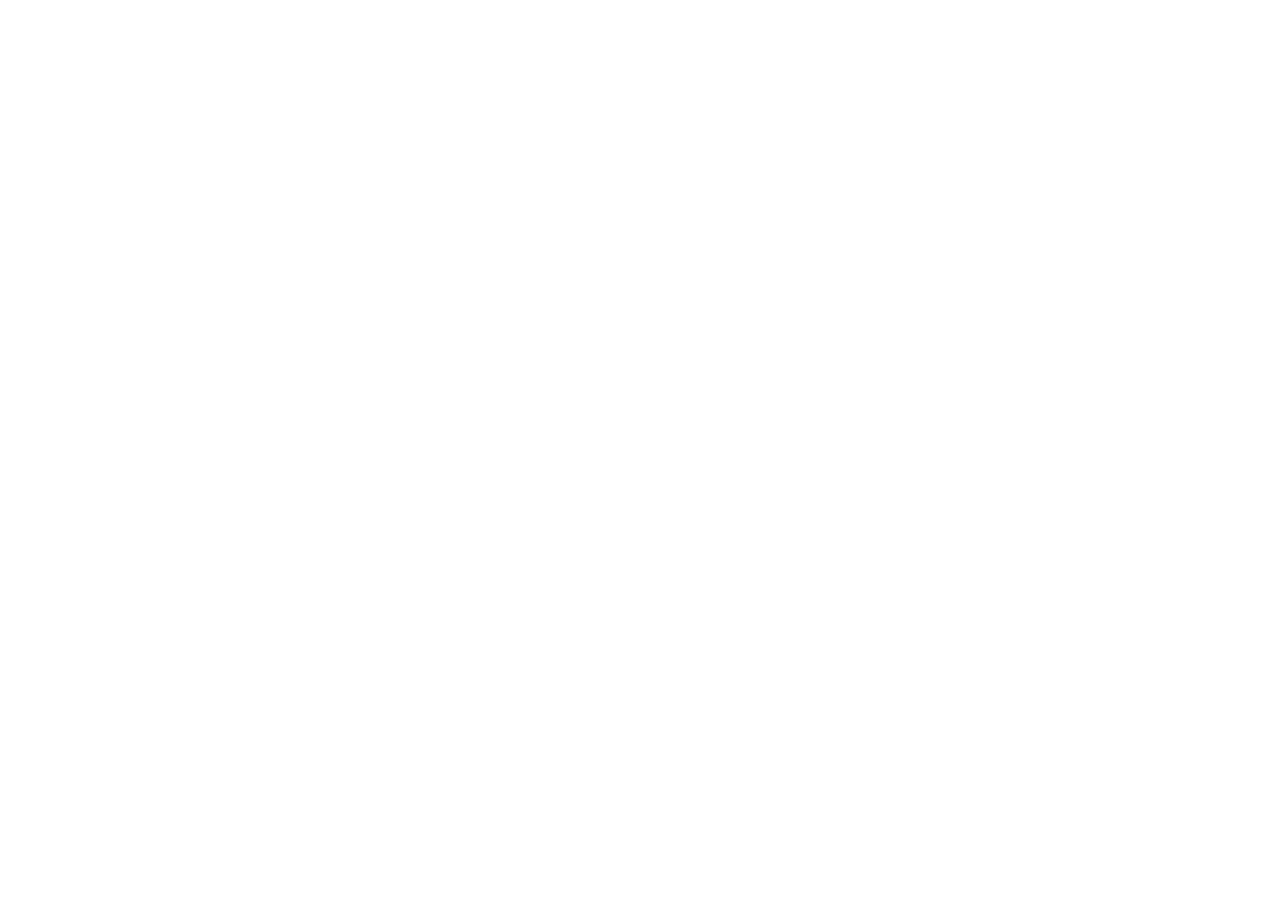
==== index.html @ 46bae38f "iniciando o projeto-social" ====
<!DOCTYPE html>
<html lang="pt-br">
<head>
    <meta charset="UTF-8">
    <meta name="viewport" content="width=device-width, initial-scale=1.0">
    <link rel="shortcut icon" href="favicon.ico" type="image/x-icon">
    <title>Projeto Redes Sociais</title>
</head>
<body>
    
</body>
</html>
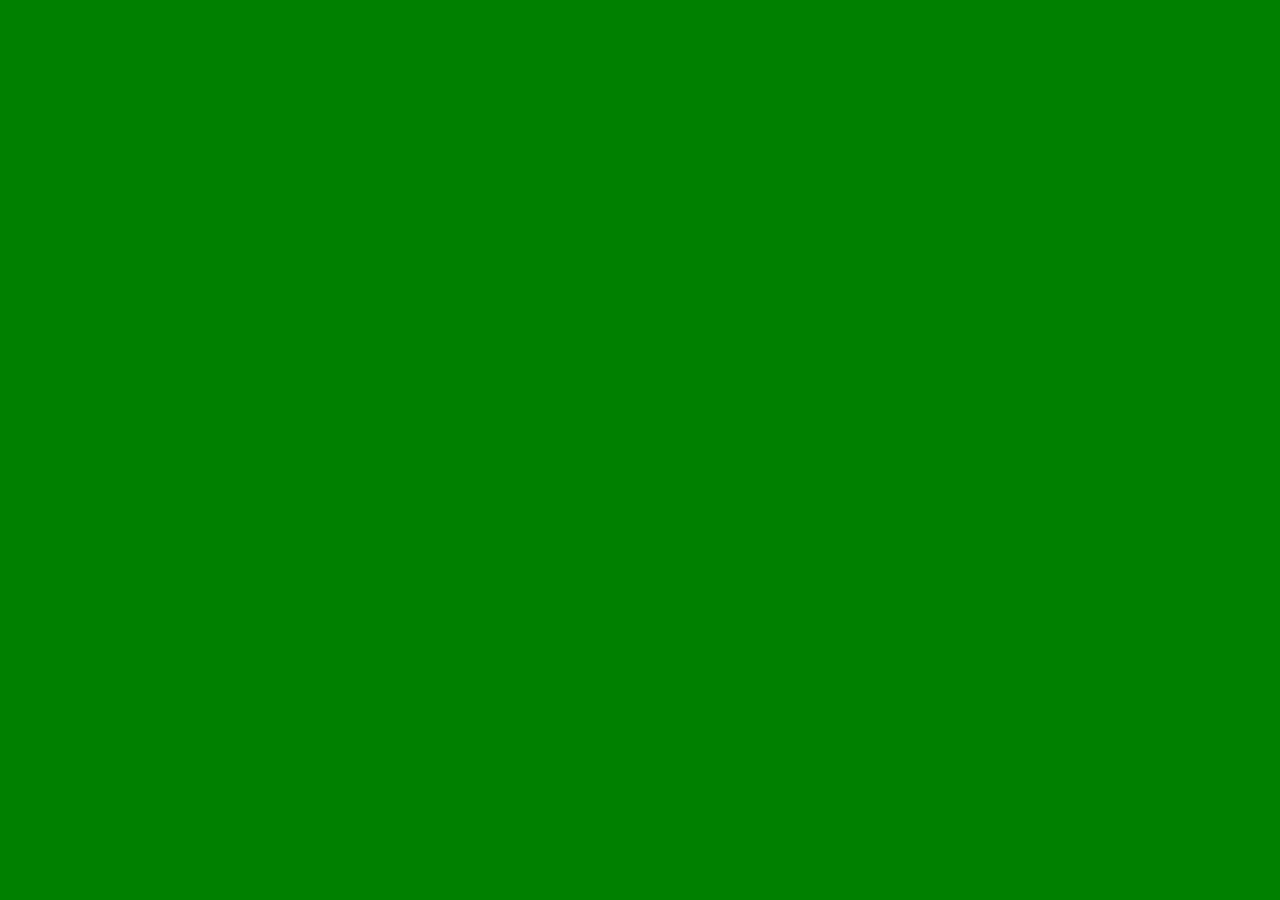
==== commit eeb5a662: "Tela inicial do projeto Cordel" ====
--- a/index.html
+++ b/index.html
@@ -5,8 +5,17 @@
     <meta name="viewport" content="width=device-width, initial-scale=1.0">
     <link rel="shortcut icon" href="favicon.ico" type="image/x-icon">
     <title>Projeto Redes Sociais</title>
+    <link rel="stylesheet" href="estilos/style.css">
 </head>
 <body>
-    
+    <main>
+        <section id="telefone">
+
+        </section>
+
+        <section id="redes-sociais">
+
+        </section>
+    </main>
 </body>
 </html>--- a/estilos/style.css
+++ b/estilos/style.css
@@ -0,0 +1,33 @@
+@charset "UTF-8";
+
+*{
+    margin: 0px;
+    padding: 0px;
+    font-family: Arial, Helvetica, sans-serif;
+}
+
+html, body{
+    background-color: black;
+    height: 100vh;
+    width: 100vw;
+}
+
+main{
+    height: 100vh;
+    width: 100vw;
+    position: relative;
+    background-color: green;
+}
+
+section#telefone{
+    position: absolute;
+    top: 50%;
+    left: 50%;
+    transform: translate(-50%, -50%);
+
+    width: 500px;
+    width: 500px-=;
+    background-color: blue;
+
+    
+}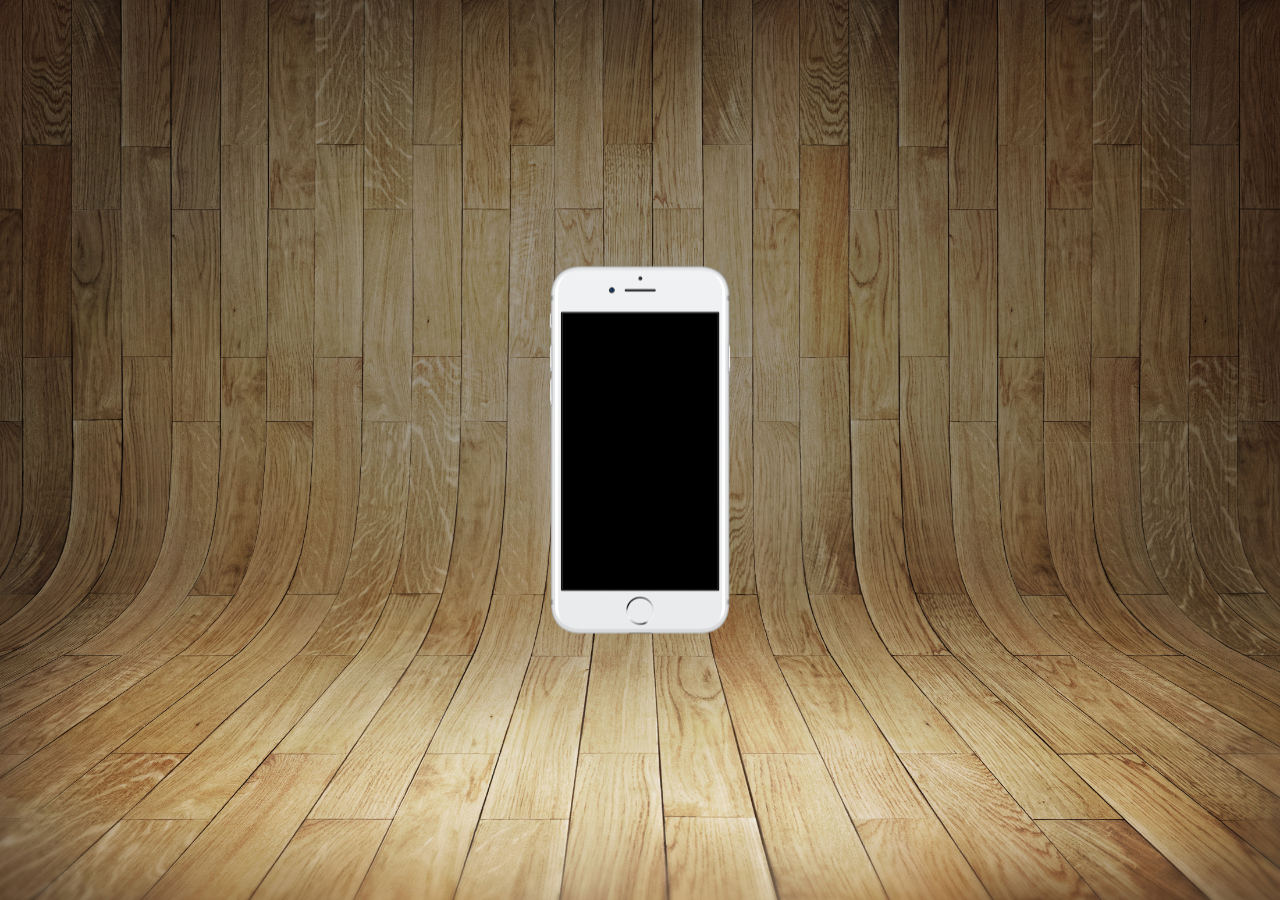
==== commit 52bc095f: "conclusão da tela inicial do projeto-social" ====
--- a/index.html
+++ b/index.html
@@ -16,6 +16,10 @@
         <section id="redes-sociais">
 
         </section>
+
+        <div>
+            
+        </div>
     </main>
 </body>
 </html>--- a/estilos/style.css
+++ b/estilos/style.css
@@ -6,28 +6,31 @@
     font-family: Arial, Helvetica, sans-serif;
 }
 
-html, body{
-    background-color: black;
+body{
+    background-image: url(../imagens/fundo-madeira.jpg);
+      
+    background-repeat: no-repeat;
+    background-size: cover;
+
     height: 100vh;
-    width: 100vw;
+    width: 100vh;
 }
-
 main{
     height: 100vh;
     width: 100vw;
     position: relative;
-    background-color: green;
 }
 
 section#telefone{
     position: absolute;
     top: 50%;
     left: 50%;
+
+
+    background-image: url(../imagens/frame-iphone3.png);
+    background-repeat: no-repeat;
     transform: translate(-50%, -50%);
-
-    width: 500px;
-    width: 500px-=;
-    background-color: blue;
-
+    height: 371px;
+    width: 184px;
     
 }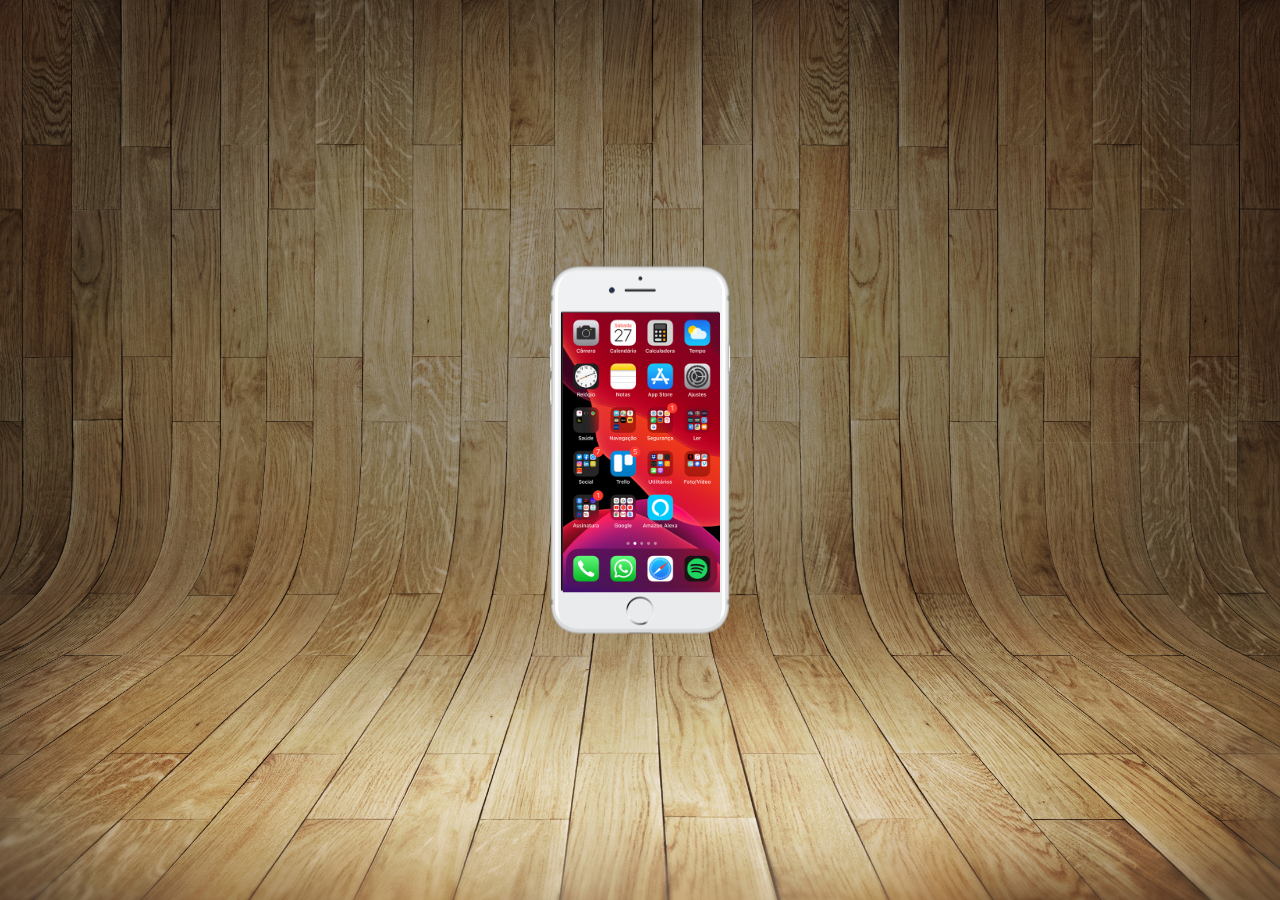
==== commit 92e1c8e5: "criei a tela home" ====
--- a/index.html
+++ b/index.html
@@ -10,16 +10,10 @@
 <body>
     <main>
         <section id="telefone">
-
+            <iframe src="home.html" frameborder="0" id="tela"></iframe>
         </section>
-
         <section id="redes-sociais">
-
         </section>
-
-        <div>
-            
-        </div>
     </main>
 </body>
 </html>--- a/estilos/style.css
+++ b/estilos/style.css
@@ -33,4 +33,12 @@
     height: 371px;
     width: 184px;
     
+}
+
+iframe#tela{
+    position: relative;
+    top: 13%;
+    left: 8%;
+    width: 157px;
+    height: 280px;
 }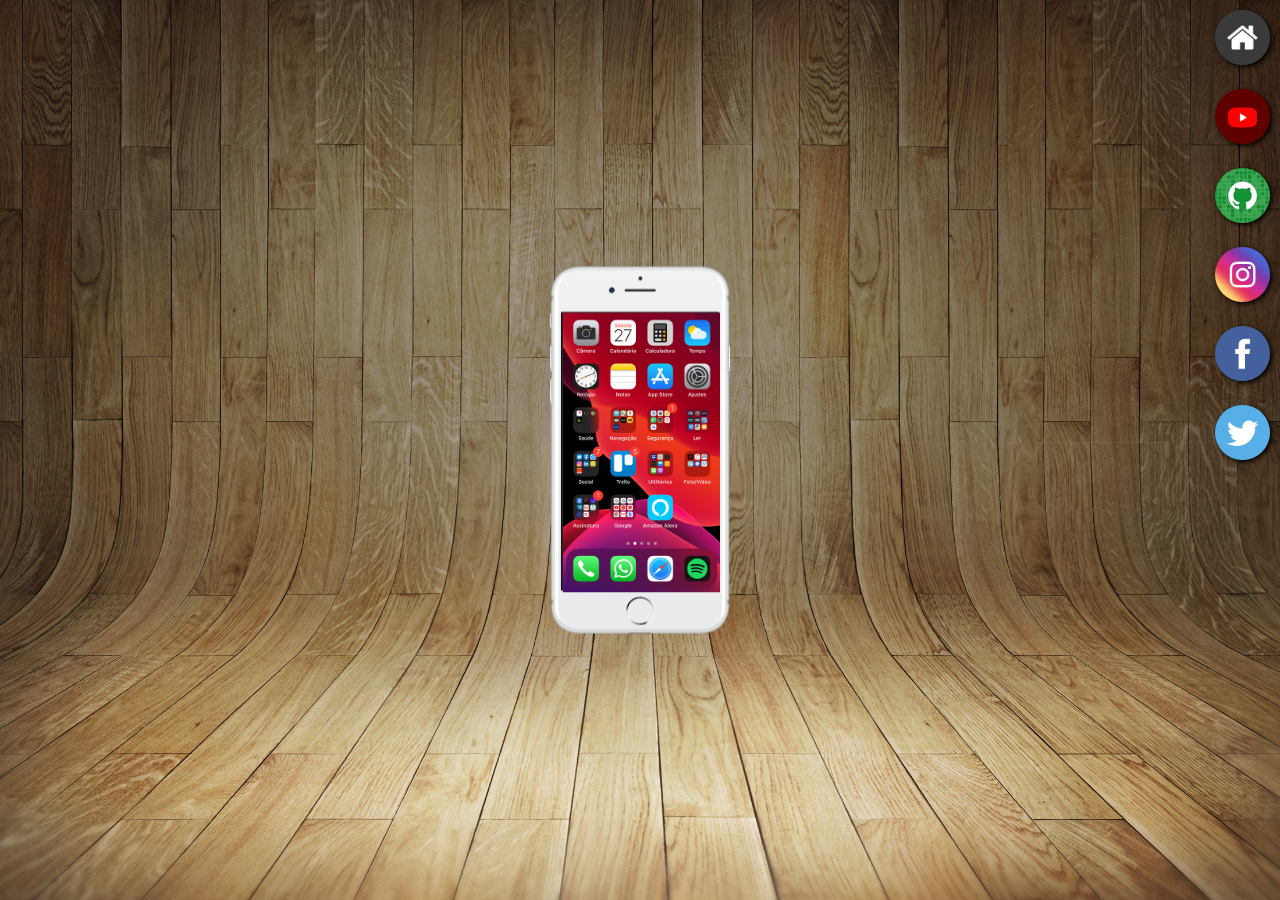
==== commit 0e925b0e: "criei botões na lateral" ====
--- a/index.html
+++ b/index.html
@@ -10,9 +10,21 @@
 <body>
     <main>
         <section id="telefone">
-            <iframe src="home.html" frameborder="0" id="tela"></iframe>
+            <iframe src="home.html" frameborder="0" name="tela" id="tela"></iframe>
         </section>
+
         <section id="redes-sociais">
+            <a href="#" target="tela"> <img src="imagens/logo-home.jpg" alt=""> </a>
+              <br>            
+            <a href="#" target="tela"> <img src="imagens/logo-youtube.jpg" alt=""></a>
+              <br>
+            <a href="#" target="tela"> <img src="imagens/logo-github.jpg" alt=""> </a>
+              <br>
+            <a href="#" target="tela"><img src="imagens/logo-instagram.jpg" alt=""> </a>
+              <br>
+            <a href="#" target="tela"> <img src="imagens/logo-facebook.jpg" alt=""></a>
+              <br>
+            <a href="#" target="tela"> <img src="imagens/logo-twitter.jpg" alt=""></a>
         </section>
     </main>
 </body>
--- a/estilos/style.css
+++ b/estilos/style.css
@@ -6,7 +6,7 @@
     font-family: Arial, Helvetica, sans-serif;
 }
 
-body{
+ body{
     background-image: url(../imagens/fundo-madeira.jpg);
       
     background-repeat: no-repeat;
@@ -14,6 +14,7 @@
 
     height: 100vh;
     width: 100vh;
+    overflow: clip;
 }
 main{
     height: 100vh;
@@ -41,4 +42,23 @@
     left: 8%;
     width: 157px;
     height: 280px;
+}
+
+section#redes-sociais{
+    text-align: right;
+}
+
+section#redes-sociais img{
+    width: 55px;
+    margin: 10px;
+    border-radius: 50px;
+    box-shadow: 2px 2px 5px black;
+    box-sizing: border-box;
+}
+
+section#redes-sociais img:hover{
+    border: 1px solid white;
+    transform: translate(-5px, -5px);
+    box-shadow: 5px 5px 10px rgba(0, 0, 0, 0.493);
+    transition: transform 0.3s;
 }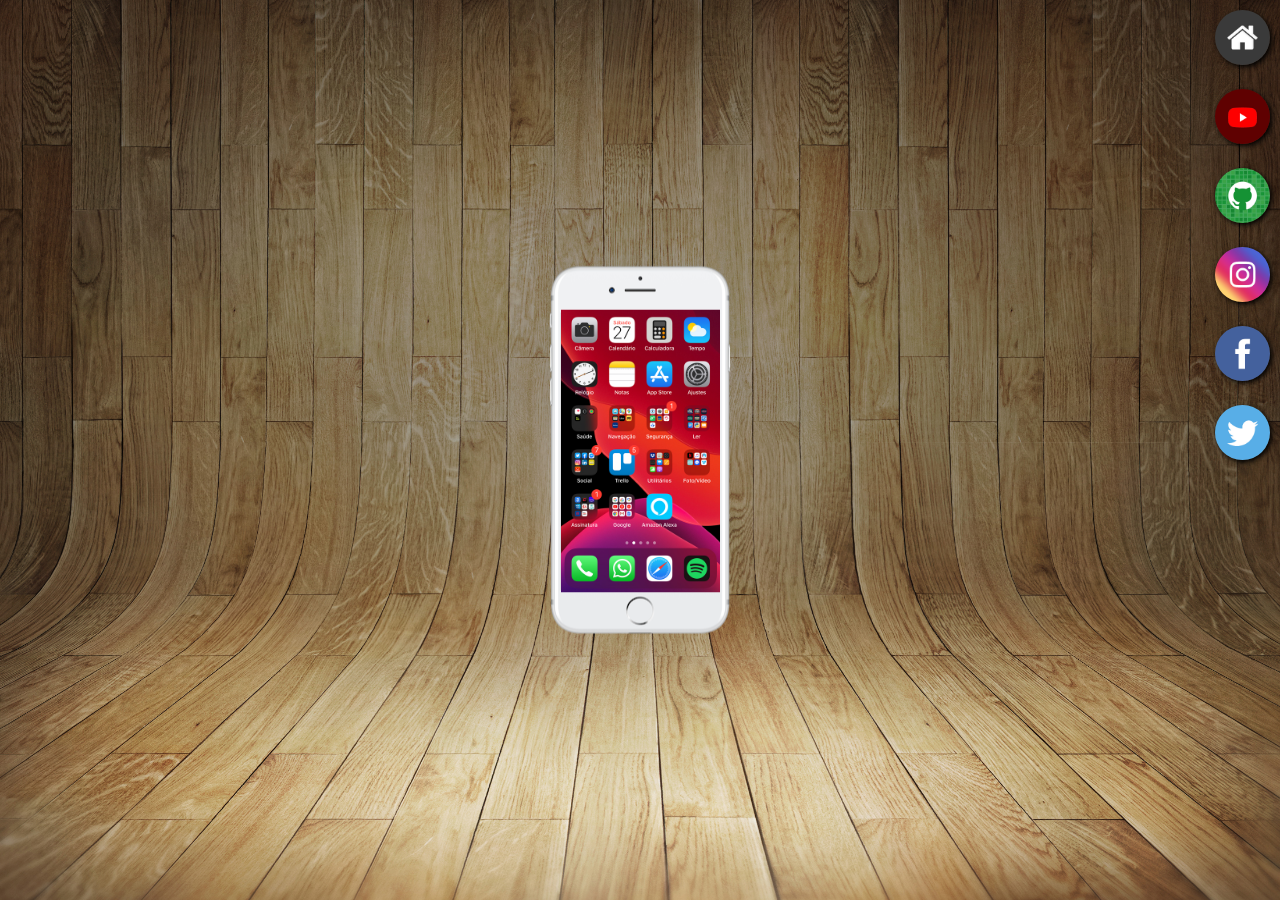
==== commit 72c3907e: "projeto-social finalizado" ====
--- a/index.html
+++ b/index.html
@@ -10,21 +10,21 @@
 <body>
     <main>
         <section id="telefone">
-            <iframe src="home.html" frameborder="0" name="tela" id="tela"></iframe>
+            <iframe src="home.html" frameborder="0" name="tela" id="tela"  name="tela"></iframe>
         </section>
 
         <section id="redes-sociais">
-            <a href="#" target="tela"> <img src="imagens/logo-home.jpg" alt=""> </a>
+            <a href="home.html" target="tela"> <img src="imagens/logo-home.jpg" alt=""> </a>
               <br>            
-            <a href="#" target="tela"> <img src="imagens/logo-youtube.jpg" alt=""></a>
+            <a href="youtube.html" target="tela"> <img src="imagens/logo-youtube.jpg" alt=""></a>
               <br>
-            <a href="#" target="tela"> <img src="imagens/logo-github.jpg" alt=""> </a>
+            <a href="github.html" target="tela"> <img src="imagens/logo-github.jpg" alt=""> </a>
               <br>
-            <a href="#" target="tela"><img src="imagens/logo-instagram.jpg" alt=""> </a>
+            <a href="instagram.html" target="tela"><img src="imagens/logo-instagram.jpg" alt=""> </a>
               <br>
-            <a href="#" target="tela"> <img src="imagens/logo-facebook.jpg" alt=""></a>
+            <a href="facebook.html" target="tela"> <img src="imagens/logo-facebook.jpg" alt=""></a>
               <br>
-            <a href="#" target="tela"> <img src="imagens/logo-twitter.jpg" alt=""></a>
+            <a href="twitter.html" target="tela"> <img src="imagens/logo-twitter.jpg" alt=""></a>
         </section>
     </main>
 </body>
--- a/estilos/style.css
+++ b/estilos/style.css
@@ -38,10 +38,10 @@
 
 iframe#tela{
     position: relative;
-    top: 13%;
-    left: 8%;
-    width: 157px;
-    height: 280px;
+    top: 12%;
+    left: 7%;
+    width: 159px;
+    height: 283px;
 }
 
 section#redes-sociais{
@@ -61,4 +61,5 @@
     transform: translate(-5px, -5px);
     box-shadow: 5px 5px 10px rgba(0, 0, 0, 0.493);
     transition: transform 0.3s;
-}+}
+
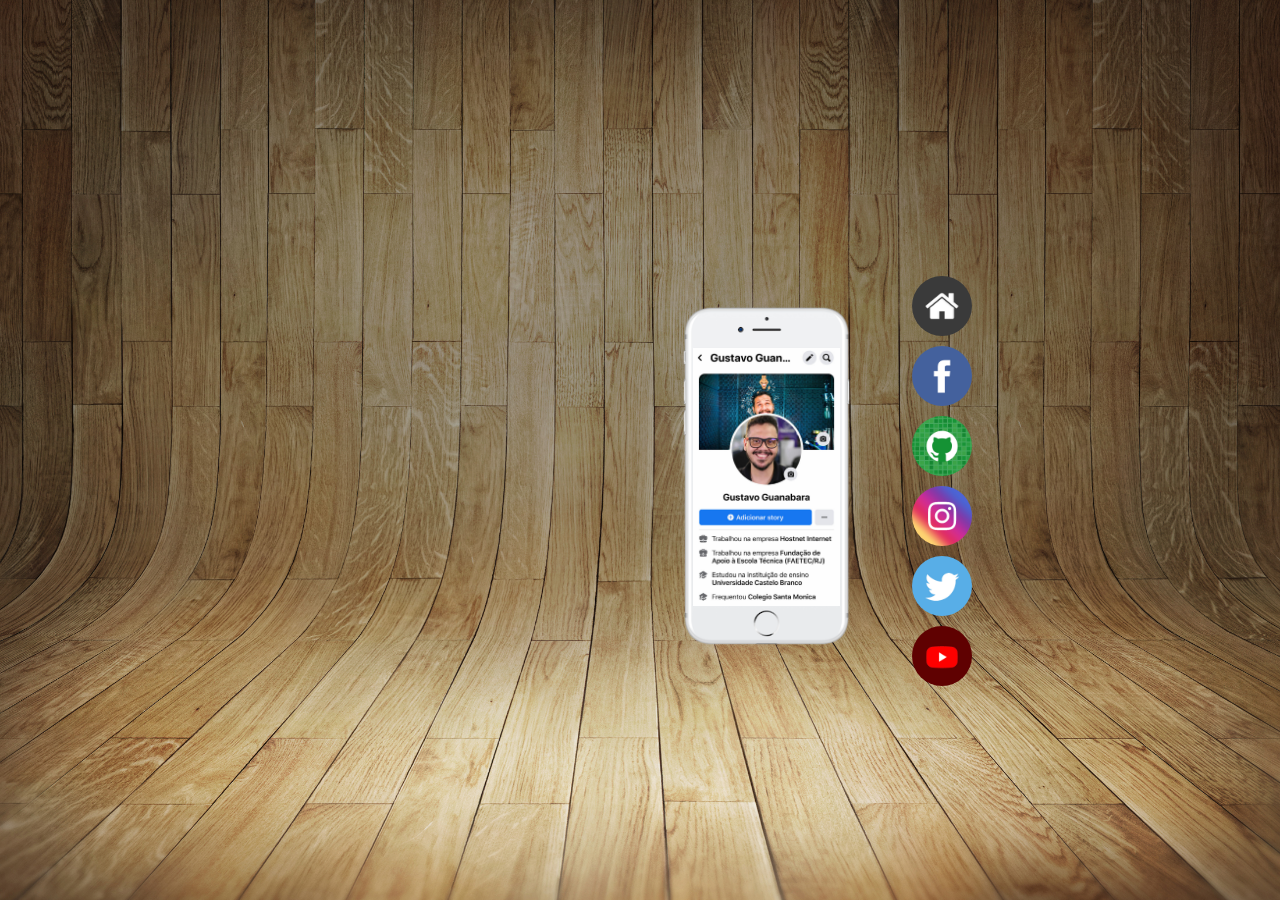
==== commit 81b45e60: "terminada a parte mobile first" ====
--- a/index.html
+++ b/index.html
@@ -1,31 +1,25 @@
 <!DOCTYPE html>
 <html lang="pt-br">
 <head>
-    <meta charset="UTF-8">
-    <meta name="viewport" content="width=device-width, initial-scale=1.0">
-    <link rel="shortcut icon" href="favicon.ico" type="image/x-icon">
-    <title>Projeto Redes Sociais</title>
-    <link rel="stylesheet" href="estilos/style.css">
+  <meta charset="UTF-8">
+  <meta name="viewport" content="width=device-width, initial-scale=1.0">
+  <title>Document</title>
+  <link rel="stylesheet" href="estilos/style.css">
 </head>
 <body>
-    <main>
-        <section id="telefone">
-            <iframe src="home.html" frameborder="0" name="tela" id="tela"  name="tela"></iframe>
-        </section>
+  <main>
 
-        <section id="redes-sociais">
-            <a href="home.html" target="tela"> <img src="imagens/logo-home.jpg" alt=""> </a>
-              <br>            
-            <a href="youtube.html" target="tela"> <img src="imagens/logo-youtube.jpg" alt=""></a>
-              <br>
-            <a href="github.html" target="tela"> <img src="imagens/logo-github.jpg" alt=""> </a>
-              <br>
-            <a href="instagram.html" target="tela"><img src="imagens/logo-instagram.jpg" alt=""> </a>
-              <br>
-            <a href="facebook.html" target="tela"> <img src="imagens/logo-facebook.jpg" alt=""></a>
-              <br>
-            <a href="twitter.html" target="tela"> <img src="imagens/logo-twitter.jpg" alt=""></a>
-        </section>
-    </main>
+    <section class="celular">
+      <iframe src="facebook.html" frameborder="0" name="iframe"></iframe>
+    </section>
+    <section class="logo">
+      <a href="home.html" target="iframe"><img src="imagens/logo-home.jpg" alt="home"></a>
+      <a href="facebook.html" target="iframe"><img src="imagens/logo-facebook.jpg" alt="Facebook"></a>
+      <a href="github.html" target="iframe"><img src="imagens/logo-github.jpg" alt="logo-github"></a>
+      <a href="instagram.html" target="iframe"><img src="imagens/logo-instagram.jpg" alt="instagram"></a>
+      <a href="twitter.html" target="iframe"><img src="imagens/logo-twitter.jpg" alt="logo-twitter"></a>
+      <a href="youtube.html" target="iframe"><img src="imagens/logo-youtube.jpg" alt="logo-youtube"></a>
+    </section>
+  </main>
 </body>
 </html>--- a/estilos/style.css
+++ b/estilos/style.css
@@ -3,63 +3,57 @@
 *{
     margin: 0px;
     padding: 0px;
-    font-family: Arial, Helvetica, sans-serif;
 }
+    body{
+        background-image: url(../imagens/fundo-madeira.jpg);
+        background-repeat: none;
+        background-position: center center;
+        background-size: cover;
+        background-attachment: fixed;
+    }
+    main{
+        display: flex;
+        justify-content: center;
+        align-items: center;
+      
+        gap: 50px;
+        margin-left:30%;
+        margin-top: 20%;
+    }
+    
 
- body{
-    background-image: url(../imagens/fundo-madeira.jpg);
-      
-    background-repeat: no-repeat;
-    background-size: cover;
+    .celular{
+        display: flex;
+        width: 147px;
+        height: 300px;
+        padding-left: 80px;
+        background-image: url(../imagens/frame-iphone3.png);
+        background-size: contain;
+        background-repeat: no-repeat;
+        height: 340px;
+        width: 90px;
+        justify-content: center;
+    
+    }
 
-    height: 100vh;
-    width: 100vh;
-    overflow: clip;
-}
-main{
-    height: 100vh;
-    width: 100vw;
-    position: relative;
-}
+    .celular>iframe{
+        width: 147px;
+        height: 258px;
+        margin-right: 82px;
+        margin-top: 42px;
+        overflow: hidden;
+    }
+    
+    .logo{
+        padding: 10px;
+       
+       
+    }
 
-section#telefone{
-    position: absolute;
-    top: 50%;
-    left: 50%;
+    .logo>a>img{
+        width: 60px;
+        border-radius: 60px;
+        display: block;
+        margin-top: 10px;
+    }
 
-
-    background-image: url(../imagens/frame-iphone3.png);
-    background-repeat: no-repeat;
-    transform: translate(-50%, -50%);
-    height: 371px;
-    width: 184px;
-    
-}
-
-iframe#tela{
-    position: relative;
-    top: 12%;
-    left: 7%;
-    width: 159px;
-    height: 283px;
-}
-
-section#redes-sociais{
-    text-align: right;
-}
-
-section#redes-sociais img{
-    width: 55px;
-    margin: 10px;
-    border-radius: 50px;
-    box-shadow: 2px 2px 5px black;
-    box-sizing: border-box;
-}
-
-section#redes-sociais img:hover{
-    border: 1px solid white;
-    transform: translate(-5px, -5px);
-    box-shadow: 5px 5px 10px rgba(0, 0, 0, 0.493);
-    transition: transform 0.3s;
-}
-
